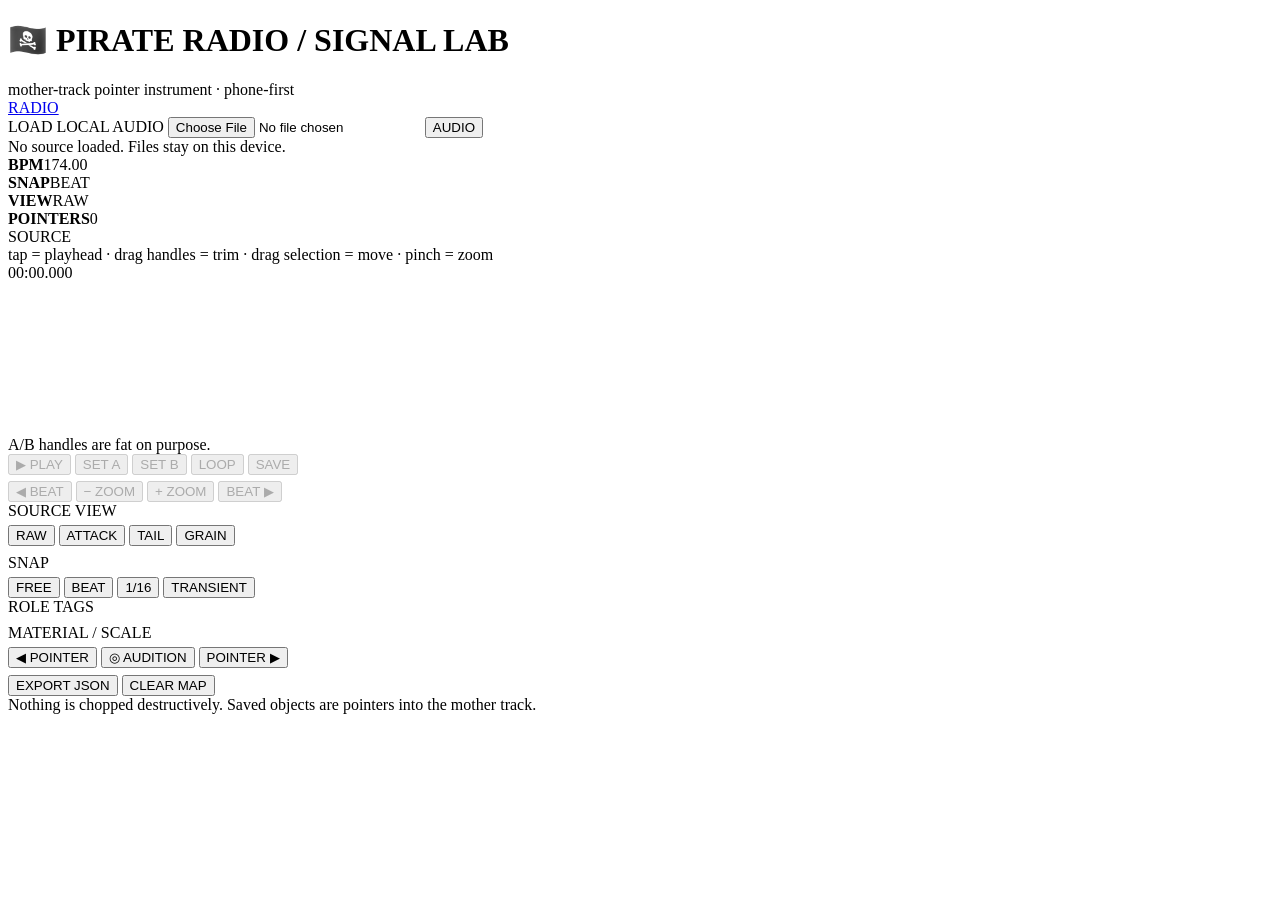
==== signal-lab.html @ e6150dc3 "Add phone-first Pirate Radio Signal Lab shell" ====
<!DOCTYPE html>
<html lang="en">
<head>
<meta charset="UTF-8">
<meta name="viewport" content="width=device-width,initial-scale=1,viewport-fit=cover,user-scalable=no">
<meta name="theme-color" content="#05080b">
<title>Pirate Radio — Signal Lab</title>
<link rel="stylesheet" href="signal-lab.css">
</head>
<body>
<div id="app">
  <header>
    <div class="brand"><h1>🏴‍☠️ PIRATE RADIO / SIGNAL LAB</h1><div class="sub">mother-track pointer instrument · phone-first</div></div>
    <a class="back" href="index.html">RADIO</a>
  </header>

  <section class="panel">
    <div class="filebox">
      <label for="fileInput">LOAD LOCAL AUDIO</label>
      <input id="fileInput" type="file" accept="audio/*,.m4a,.mp3,.wav,.ogg,.flac">
      <button id="resumeBtn" title="Resume audio">AUDIO</button>
    </div>
    <div id="fileName">No source loaded. Files stay on this device.</div>
    <div class="stats">
      <div class="stat"><b>BPM</b><span id="bpmRead">174.00</span></div>
      <div class="stat"><b>SNAP</b><span id="snapRead">BEAT</span></div>
      <div class="stat"><b>VIEW</b><span id="viewRead">RAW</span></div>
      <div class="stat"><b>POINTERS</b><span id="pointerCount">0</span></div>
    </div>
  </section>

  <section class="panel">
    <div class="pointer-info">
      <div><div id="pointerTitle" class="pointer-title">SOURCE</div><div id="pointerMeta" class="pointer-meta">tap = playhead · drag handles = trim · drag selection = move · pinch = zoom</div></div>
      <div id="timeRead" class="time">00:00.000</div>
    </div>
    <div id="waveWrap" class="wave-wrap">
      <canvas id="wave"></canvas>
      <canvas id="overlay"></canvas>
      <div class="hint">A/B handles are fat on purpose.</div>
    </div>
  </section>

  <section class="panel">
    <div class="transport">
      <button id="playBtn" class="primary" disabled>▶ PLAY</button>
      <button id="aBtn" disabled>SET A</button>
      <button id="bBtn" disabled>SET B</button>
      <button id="loopBtn" disabled>LOOP</button>
      <button id="commitBtn" class="gold" disabled>SAVE</button>
    </div>
    <div class="row" style="margin-top:6px">
      <button id="prevBeat" disabled>◀ BEAT</button>
      <button id="zoomOut" disabled>− ZOOM</button>
      <button id="zoomIn" disabled>+ ZOOM</button>
      <button id="nextBeat" disabled>BEAT ▶</button>
    </div>
  </section>

  <section class="panel">
    <div class="sub" style="margin-bottom:5px">SOURCE VIEW</div>
    <div class="modes" id="viewModes">
      <button class="mode active" data-view="raw">RAW</button>
      <button class="mode" data-view="attack">ATTACK</button>
      <button class="mode" data-view="tail">TAIL</button>
      <button class="mode" data-view="grain">GRAIN</button>
    </div>
    <div class="sub" style="margin:8px 0 5px">SNAP</div>
    <div class="modes" id="snapModes">
      <button class="mode" data-snap="free">FREE</button>
      <button class="mode active" data-snap="beat">BEAT</button>
      <button class="mode" data-snap="16th">1/16</button>
      <button class="mode" data-snap="transient">TRANSIENT</button>
    </div>
  </section>

  <section class="panel">
    <div class="sub" style="margin-bottom:5px">ROLE TAGS</div>
    <div class="chips" id="roleTags"></div>
    <div class="sub" style="margin:8px 0 5px">MATERIAL / SCALE</div>
    <div class="chips" id="materialTags"></div>
  </section>

  <section class="panel">
    <div class="controls2">
      <button id="prevPointer">◀ POINTER</button>
      <button id="auditionPointer">◎ AUDITION</button>
      <button id="nextPointer">POINTER ▶</button>
    </div>
    <div id="pointerList" style="margin-top:7px"></div>
    <div class="row" style="margin-top:7px">
      <button id="exportBtn">EXPORT JSON</button>
      <button id="clearBtn" class="danger">CLEAR MAP</button>
    </div>
  </section>

  <div class="footerline">Nothing is chopped destructively. Saved objects are pointers into the mother track.</div>
</div>
<script src="signal-lab.js"></script>
</body>
</html>
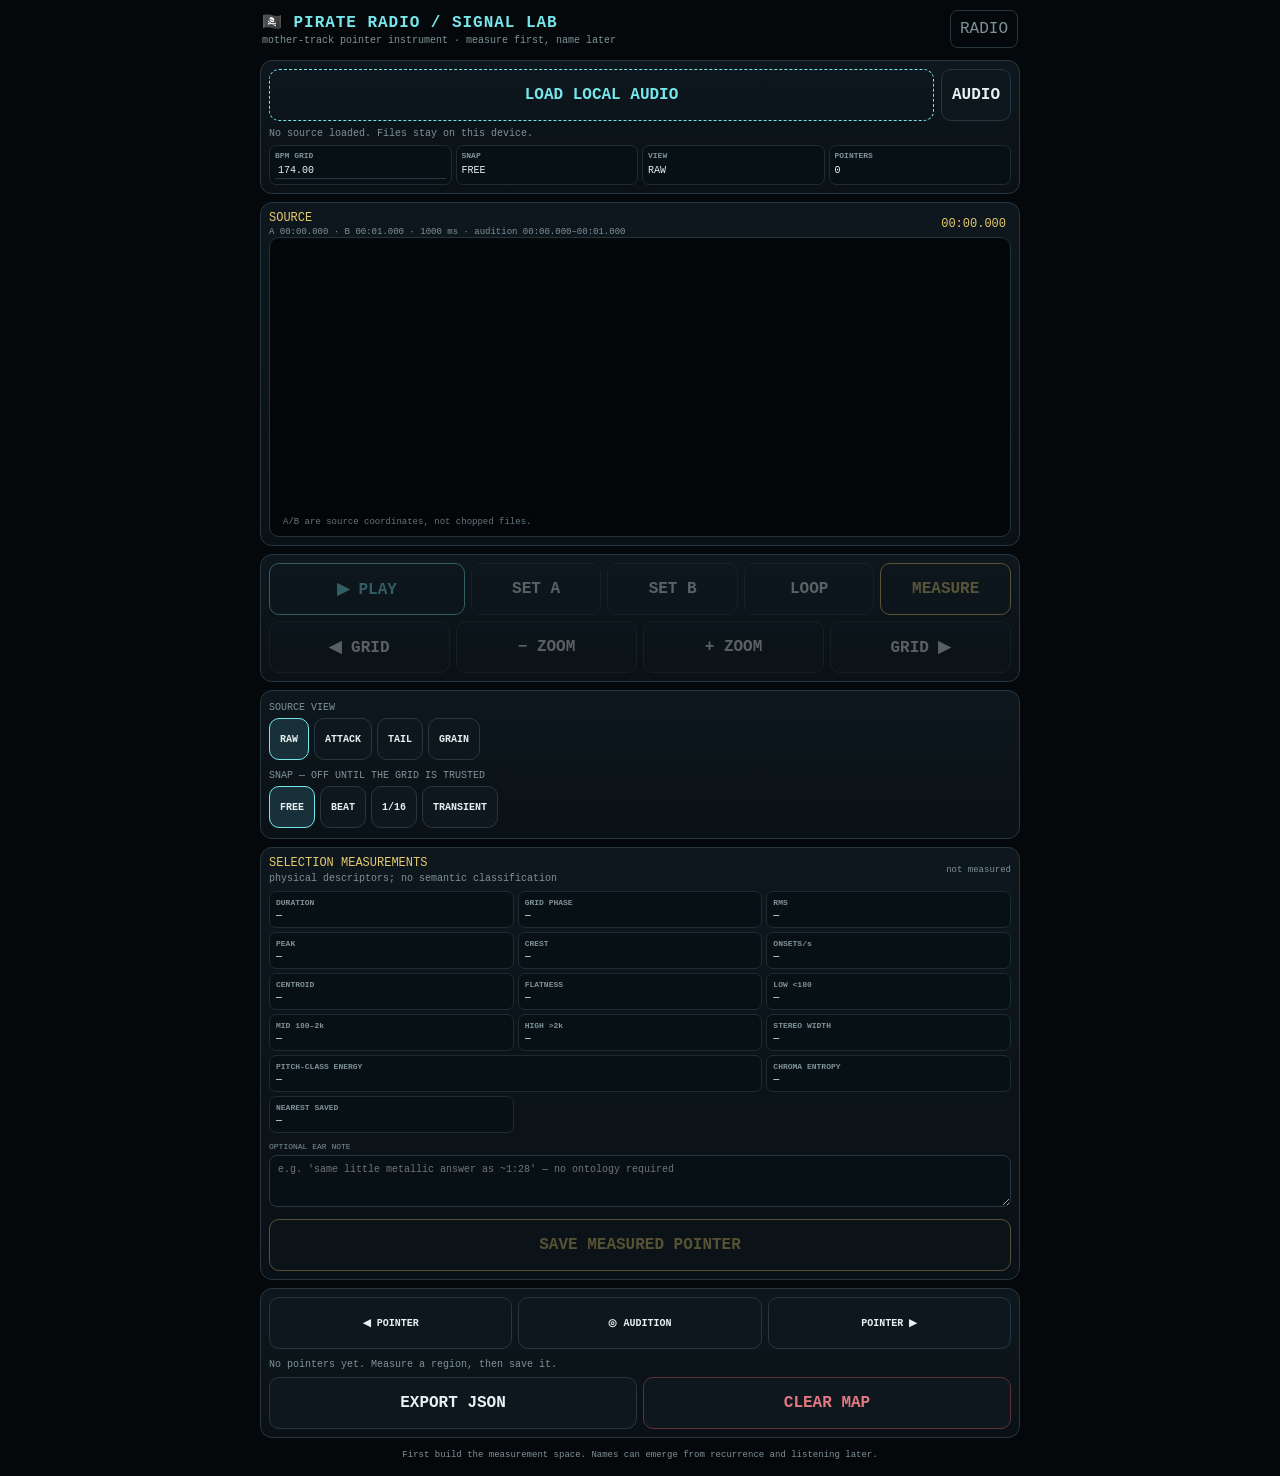
==== commit d54e8b5d: "Make Signal Lab measurement-first" ====
--- a/signal-lab.html
+++ b/signal-lab.html
@@ -6,11 +6,12 @@
 <meta name="theme-color" content="#05080b">
 <title>Pirate Radio — Signal Lab</title>
 <link rel="stylesheet" href="signal-lab.css">
+<link rel="stylesheet" href="signal-lab-measured.css">
 </head>
 <body>
 <div id="app">
   <header>
-    <div class="brand"><h1>🏴‍☠️ PIRATE RADIO / SIGNAL LAB</h1><div class="sub">mother-track pointer instrument · phone-first</div></div>
+    <div class="brand"><h1>🏴‍☠️ PIRATE RADIO / SIGNAL LAB</h1><div class="sub">mother-track pointer instrument · measure first, name later</div></div>
     <a class="back" href="index.html">RADIO</a>
   </header>
 
@@ -18,12 +19,12 @@
     <div class="filebox">
       <label for="fileInput">LOAD LOCAL AUDIO</label>
       <input id="fileInput" type="file" accept="audio/*,.m4a,.mp3,.wav,.ogg,.flac">
-      <button id="resumeBtn" title="Resume audio">AUDIO</button>
+      <button id="resumeBtn">AUDIO</button>
     </div>
     <div id="fileName">No source loaded. Files stay on this device.</div>
     <div class="stats">
-      <div class="stat"><b>BPM</b><span id="bpmRead">174.00</span></div>
-      <div class="stat"><b>SNAP</b><span id="snapRead">BEAT</span></div>
+      <div class="stat"><b>BPM GRID</b><input id="bpmInput" class="tiny-input" type="number" min="40" max="300" step=".01" value="174"></div>
+      <div class="stat"><b>SNAP</b><span id="snapRead">FREE</span></div>
       <div class="stat"><b>VIEW</b><span id="viewRead">RAW</span></div>
       <div class="stat"><b>POINTERS</b><span id="pointerCount">0</span></div>
     </div>
@@ -37,7 +38,7 @@
     <div id="waveWrap" class="wave-wrap">
       <canvas id="wave"></canvas>
       <canvas id="overlay"></canvas>
-      <div class="hint">A/B handles are fat on purpose.</div>
+      <div class="hint">A/B are source coordinates, not chopped files.</div>
     </div>
   </section>
 
@@ -47,13 +48,13 @@
       <button id="aBtn" disabled>SET A</button>
       <button id="bBtn" disabled>SET B</button>
       <button id="loopBtn" disabled>LOOP</button>
-      <button id="commitBtn" class="gold" disabled>SAVE</button>
+      <button id="measureBtn" class="gold" disabled>MEASURE</button>
     </div>
     <div class="row" style="margin-top:6px">
-      <button id="prevBeat" disabled>◀ BEAT</button>
+      <button id="prevBeat" disabled>◀ GRID</button>
       <button id="zoomOut" disabled>− ZOOM</button>
       <button id="zoomIn" disabled>+ ZOOM</button>
-      <button id="nextBeat" disabled>BEAT ▶</button>
+      <button id="nextBeat" disabled>GRID ▶</button>
     </div>
   </section>
 
@@ -65,20 +66,40 @@
       <button class="mode" data-view="tail">TAIL</button>
       <button class="mode" data-view="grain">GRAIN</button>
     </div>
-    <div class="sub" style="margin:8px 0 5px">SNAP</div>
+    <div class="sub" style="margin:8px 0 5px">SNAP — OFF UNTIL THE GRID IS TRUSTED</div>
     <div class="modes" id="snapModes">
-      <button class="mode" data-snap="free">FREE</button>
-      <button class="mode active" data-snap="beat">BEAT</button>
+      <button class="mode active" data-snap="free">FREE</button>
+      <button class="mode" data-snap="beat">BEAT</button>
       <button class="mode" data-snap="16th">1/16</button>
       <button class="mode" data-snap="transient">TRANSIENT</button>
     </div>
   </section>
 
   <section class="panel">
-    <div class="sub" style="margin-bottom:5px">ROLE TAGS</div>
-    <div class="chips" id="roleTags"></div>
-    <div class="sub" style="margin:8px 0 5px">MATERIAL / SCALE</div>
-    <div class="chips" id="materialTags"></div>
+    <div class="measure-head">
+      <div><div class="pointer-title">SELECTION MEASUREMENTS</div><div class="sub">physical descriptors; no semantic classification</div></div>
+      <div id="measureStatus" class="measure-status">not measured</div>
+    </div>
+    <div class="measure-grid">
+      <div class="measure"><b>DURATION</b><span id="mDuration">—</span></div>
+      <div class="measure"><b>GRID PHASE</b><span id="mPhase">—</span></div>
+      <div class="measure"><b>RMS</b><span id="mRms">—</span></div>
+      <div class="measure"><b>PEAK</b><span id="mPeak">—</span></div>
+      <div class="measure"><b>CREST</b><span id="mCrest">—</span></div>
+      <div class="measure"><b>ONSETS/s</b><span id="mOnsets">—</span></div>
+      <div class="measure"><b>CENTROID</b><span id="mCentroid">—</span></div>
+      <div class="measure"><b>FLATNESS</b><span id="mFlatness">—</span></div>
+      <div class="measure"><b>LOW &lt;180</b><span id="mLow">—</span></div>
+      <div class="measure"><b>MID 180–2k</b><span id="mMid">—</span></div>
+      <div class="measure"><b>HIGH &gt;2k</b><span id="mHigh">—</span></div>
+      <div class="measure"><b>STEREO WIDTH</b><span id="mWidth">—</span></div>
+      <div class="measure wide"><b>PITCH-CLASS ENERGY</b><span id="mChroma">—</span></div>
+      <div class="measure"><b>CHROMA ENTROPY</b><span id="mEntropy">—</span></div>
+      <div class="measure"><b>NEAREST SAVED</b><span id="mNearest">—</span></div>
+    </div>
+    <label class="note-label" for="noteInput">OPTIONAL EAR NOTE</label>
+    <textarea id="noteInput" rows="2" placeholder="e.g. 'same little metallic answer as ~1:28' — no ontology required"></textarea>
+    <button id="commitBtn" class="gold full" disabled>SAVE MEASURED POINTER</button>
   </section>
 
   <section class="panel">
@@ -94,8 +115,8 @@
     </div>
   </section>
 
-  <div class="footerline">Nothing is chopped destructively. Saved objects are pointers into the mother track.</div>
+  <div class="footerline">First build the measurement space. Names can emerge from recurrence and listening later.</div>
 </div>
-<script src="signal-lab.js"></script>
+<script src="signal-lab-measured.js"></script>
 </body>
 </html>
--- a/signal-lab.css
+++ b/signal-lab.css
@@ -0,0 +1,40 @@
+:root{
+  --bg:#05080b;--panel:#0a1116;--panel2:#0d171d;--line:#263740;
+  --text:#e9f0f1;--muted:#7f9298;--cyan:#77e6eb;--gold:#e6c96c;
+  --rose:#e27882;--green:#7fca8c;--touch:52px;
+}
+*{box-sizing:border-box;-webkit-tap-highlight-color:transparent}
+html,body{margin:0;min-height:100%;background:var(--bg);color:var(--text);font-family:ui-monospace,SFMono-Regular,Menlo,Consolas,monospace;overscroll-behavior:none}
+body{padding:max(8px,env(safe-area-inset-top)) 8px max(12px,env(safe-area-inset-bottom));touch-action:manipulation}
+button,input{font:inherit}
+button{min-height:var(--touch);border:1px solid var(--line);border-radius:10px;background:#0d171d;color:var(--text);padding:8px 10px;font-weight:700}
+button:active,.chip.active,.mode.active{background:#17303a;border-color:var(--cyan)}
+button.primary{border-color:var(--cyan);color:var(--cyan)}
+button.gold{border-color:var(--gold);color:var(--gold)}
+button.danger{border-color:#5f3035;color:var(--rose)}
+button:disabled{opacity:.35}
+#app{max-width:760px;margin:0 auto;display:grid;gap:8px}
+header{display:flex;align-items:center;gap:8px;padding:2px 2px 4px}
+header .brand{min-width:0}
+h1{font-size:16px;margin:0;letter-spacing:.06em;color:var(--cyan)}
+.sub{font-size:10px;color:var(--muted);margin-top:3px;white-space:nowrap;overflow:hidden;text-overflow:ellipsis}
+.back{margin-left:auto;min-height:38px;padding:5px 9px;text-decoration:none;color:var(--muted);border:1px solid var(--line);border-radius:8px;display:grid;place-items:center}
+.panel{border:1px solid var(--line);border-radius:12px;background:linear-gradient(180deg,var(--panel2),var(--panel));padding:8px}
+.row{display:flex;gap:6px;align-items:center}.row>*{flex:1}.row.tight>*{flex:0 0 auto}
+.filebox{display:flex;gap:7px;align-items:center}.filebox label{flex:1;min-height:var(--touch);display:grid;place-items:center;border:1px dashed var(--cyan);border-radius:10px;color:var(--cyan);font-weight:700}.filebox input{display:none}
+#fileName{font-size:10px;color:var(--muted);overflow:hidden;text-overflow:ellipsis;white-space:nowrap;margin-top:7px}
+.stats{display:grid;grid-template-columns:repeat(4,1fr);gap:4px;margin-top:6px}.stat{border:1px solid #1e2c32;border-radius:7px;padding:5px;background:#071014}.stat b{display:block;font-size:8px;color:var(--muted)}.stat span{font-size:10px}
+.wave-wrap{position:relative;height:220px;border:1px solid #23333a;border-radius:10px;overflow:hidden;background:#030709;touch-action:none;user-select:none}
+canvas{position:absolute;inset:0;width:100%;height:100%;display:block}
+#overlay{pointer-events:none}
+.hint{position:absolute;left:8px;bottom:6px;color:#65777c;font-size:9px;pointer-events:none;background:#030709aa;padding:3px 5px;border-radius:4px}
+.transport{display:grid;grid-template-columns:1.25fr repeat(4,1fr);gap:6px}
+.transport button{padding:6px}
+.time{font-variant-numeric:tabular-nums;color:var(--gold);font-size:12px;text-align:center;padding:5px}
+.modes,.chips{display:flex;gap:5px;overflow-x:auto;scrollbar-width:none;padding-bottom:2px}.modes::-webkit-scrollbar,.chips::-webkit-scrollbar{display:none}.mode,.chip{flex:0 0 auto;min-height:42px;padding:6px 10px;font-size:10px}
+.controls2{display:grid;grid-template-columns:repeat(3,1fr);gap:6px}
+.controls2 button{font-size:10px}
+.pointer-info{display:grid;grid-template-columns:1fr auto;gap:6px;align-items:center}.pointer-title{font-size:12px;color:var(--gold);overflow:hidden;text-overflow:ellipsis}.pointer-meta{font-size:9px;color:var(--muted);margin-top:2px}
+#pointerList{max-height:190px;overflow:auto;display:grid;gap:4px}.pitem{display:grid;grid-template-columns:1fr auto;gap:6px;border:1px solid #1f3037;border-radius:8px;padding:7px;background:#071014}.pitem.active{border-color:var(--gold)}.pitem strong{font-size:10px}.pitem small{display:block;font-size:8px;color:var(--muted);margin-top:2px}.pitem button{min-height:38px;padding:4px 9px}
+.footerline{font-size:9px;color:var(--muted);text-align:center;padding:4px}
+@media(min-width:650px){.wave-wrap{height:300px}.transport{grid-template-columns:1.5fr repeat(4,1fr)}}
--- a/signal-lab-measured.css
+++ b/signal-lab-measured.css
@@ -0,0 +1,12 @@
+.tiny-input{width:100%;min-width:0;margin:2px 0 0;padding:2px 3px;border:0;border-bottom:1px solid var(--line);border-radius:0;background:#071014;color:var(--text);font-size:10px}
+.measure-head{display:flex;justify-content:space-between;align-items:center;gap:8px;margin-bottom:7px}
+.measure-status{font-size:9px;color:var(--muted);text-align:right}
+.measure-grid{display:grid;grid-template-columns:repeat(3,1fr);gap:4px}
+.measure{background:#071014;border:1px solid #1e2c32;border-radius:7px;padding:6px;min-width:0}
+.measure b{display:block;color:var(--muted);font-size:8px;margin-bottom:3px}
+.measure span{display:block;font-size:10px;white-space:nowrap;overflow:hidden;text-overflow:ellipsis}
+.measure.wide{grid-column:span 2}
+.note-label{display:block;font-size:8px;color:var(--muted);margin:9px 0 4px}
+textarea{width:100%;resize:vertical;min-height:52px;border:1px solid var(--line);border-radius:8px;background:#071014;color:var(--text);padding:8px;font:10px ui-monospace,SFMono-Regular,Menlo,Consolas,monospace}
+button.full{width:100%;margin-top:7px}
+@media(max-width:430px){.measure-grid{grid-template-columns:repeat(2,1fr)}.measure.wide{grid-column:span 2}}
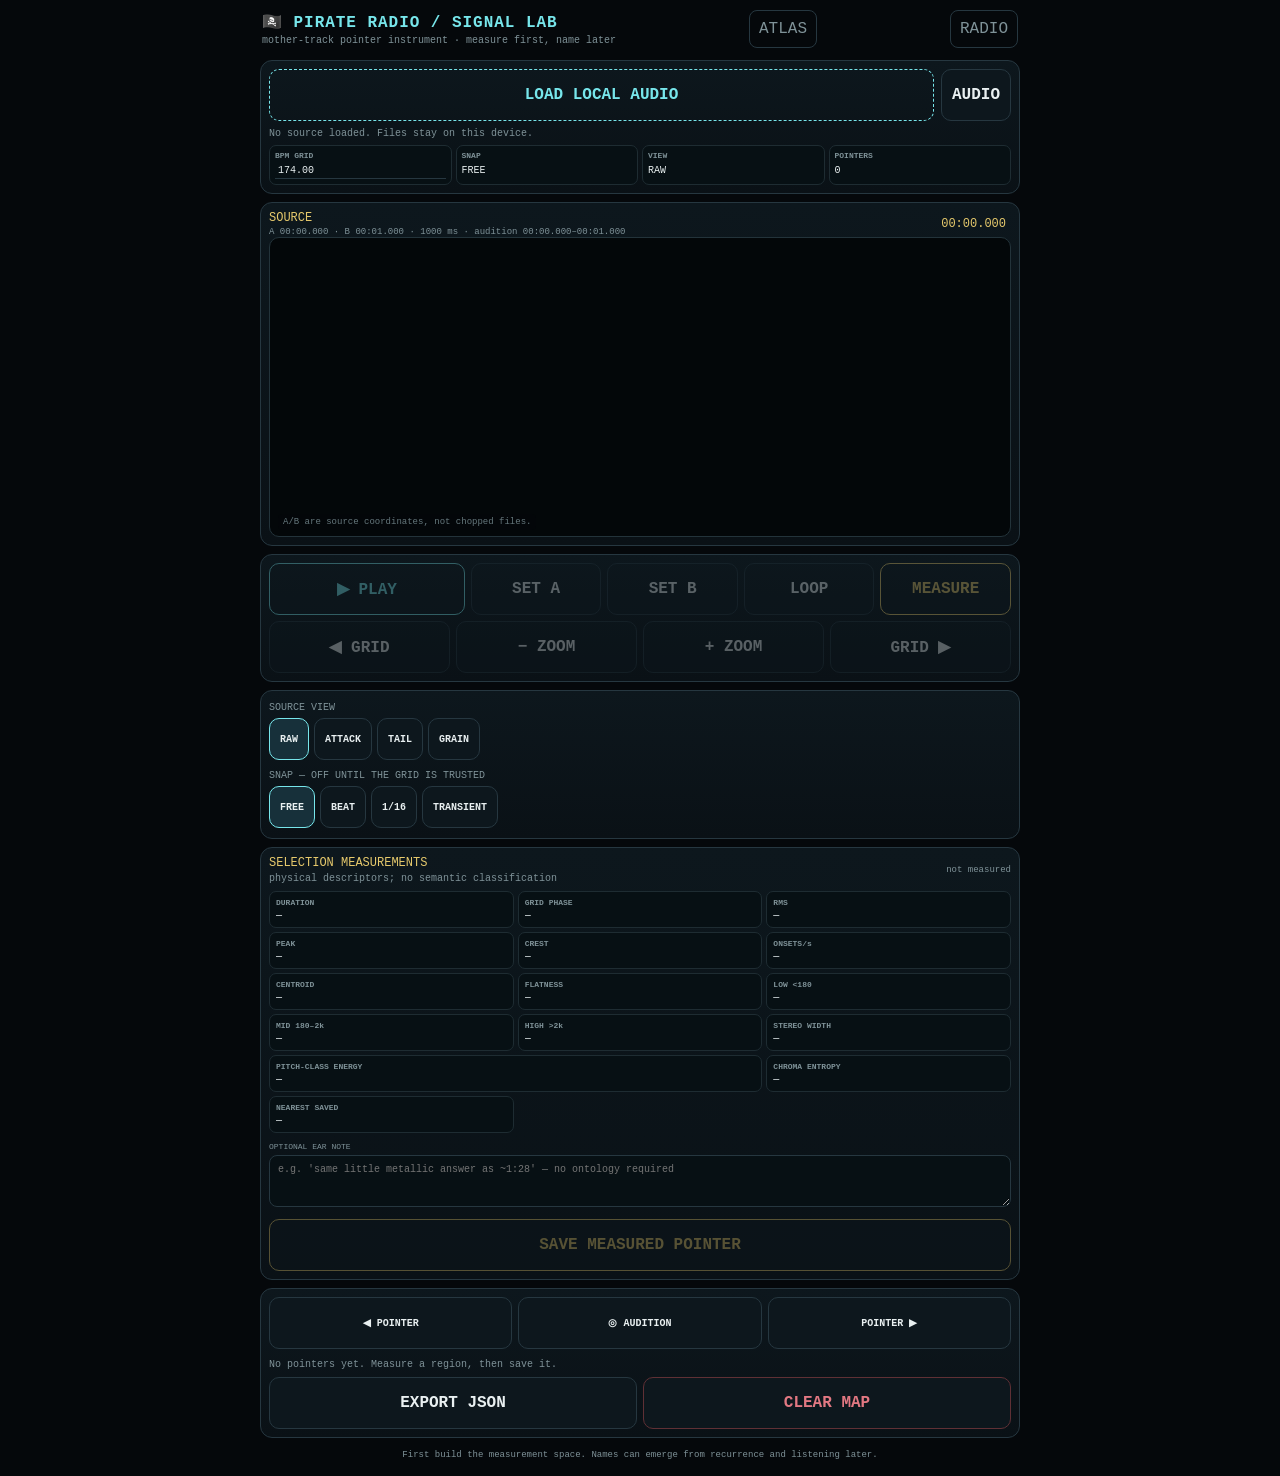
==== commit 0f0c617b: "Link Signal Lab to source atlas" ====
--- a/signal-lab.html
+++ b/signal-lab.html
@@ -12,6 +12,7 @@
 <div id="app">
   <header>
     <div class="brand"><h1>🏴‍☠️ PIRATE RADIO / SIGNAL LAB</h1><div class="sub">mother-track pointer instrument · measure first, name later</div></div>
+    <a class="back" href="source-atlas.html">ATLAS</a>
     <a class="back" href="index.html">RADIO</a>
   </header>
 
